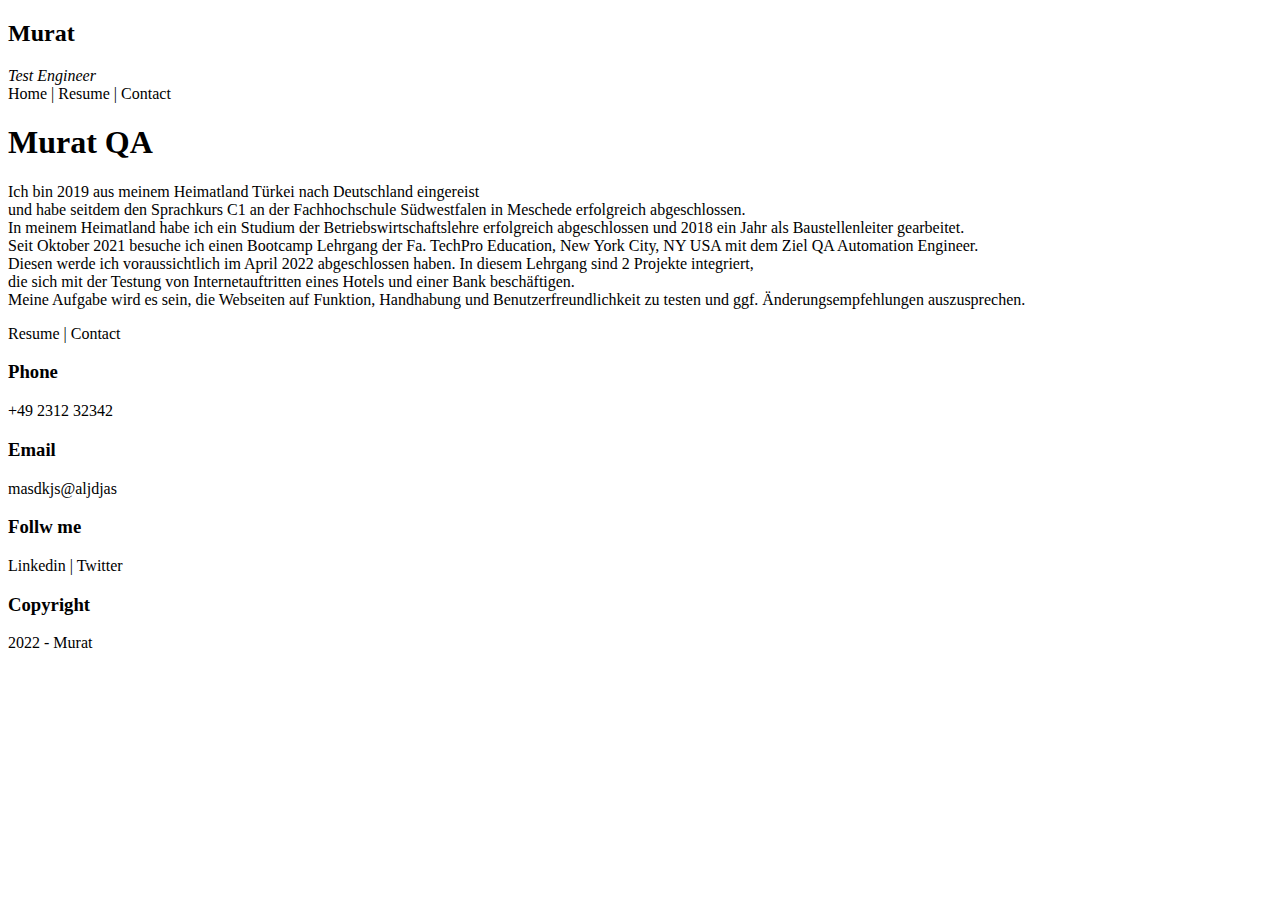
==== index.html @ 359a63f3 "html" ====
<!DOCTYPE html>
<html lang="en">

<head>
    <meta charset="UTF-8">
    <meta http-equiv="X-UA-Compatible" content="IE=edge">
    <meta name="viewport" content="width=device-width, initial-scale=1.0">
    <title>Murat - Resume</title>
</head>

<body>
    <div class="header">
        <div class="title">
            <h2>Murat </h2>
            <i> Test Engineer</i>
        </div>


        <div class="menu">
            Home | Resume | Contact
        </div>

    </div>

    <div class="content">
        <div class="abaut">
            <div class="mey-photo">

            </div>
            <div class="description">
                <h1>Murat QA</h1>
                <p>Ich bin 2019 aus meinem Heimatland Türkei nach Deutschland eingereist <br> und habe seitdem den
                    Sprachkurs C1 an der Fachhochschule Südwestfalen in Meschede erfolgreich abgeschlossen. <br> In
                    meinem Heimatland habe ich ein Studium der Betriebswirtschaftslehre erfolgreich abgeschlossen und
                    2018 ein Jahr als Baustellenleiter gearbeitet. <br> Seit Oktober 2021 besuche ich einen Bootcamp
                    Lehrgang der Fa. TechPro Education, New York City, NY USA mit dem Ziel QA Automation Engineer. <br>
                    Diesen werde ich voraussichtlich im April 2022 abgeschlossen haben. In diesem Lehrgang sind 2
                    Projekte integriert, <br> die sich mit der Testung von Internetauftritten eines Hotels und einer
                    Bank beschäftigen. <br> Meine Aufgabe wird es sein, die Webseiten auf Funktion, Handhabung und
                    Benutzerfreundlichkeit zu testen und ggf. Änderungsempfehlungen auszusprechen.</p>
                <div class="toolbar">
                    Resume | Contact
                </div>
            </div>
        </div>
    </div>

    <div class="footer">
        <div>
            <h3>Phone</h3>
            <p>+49 2312 32342</p>
        </div>
        <div>
            <h3>Email</h3>
            <p>masdkjs@aljdjas</p>
        </div>
        <div>
            <h3>Follw me</h3>
            <p>Linkedin | Twitter</p>
        </div>

        <div>
            <h3>Copyright</h3>
            <p>2022 - Murat</p>
        </div>

    </div>

</body>

</html>
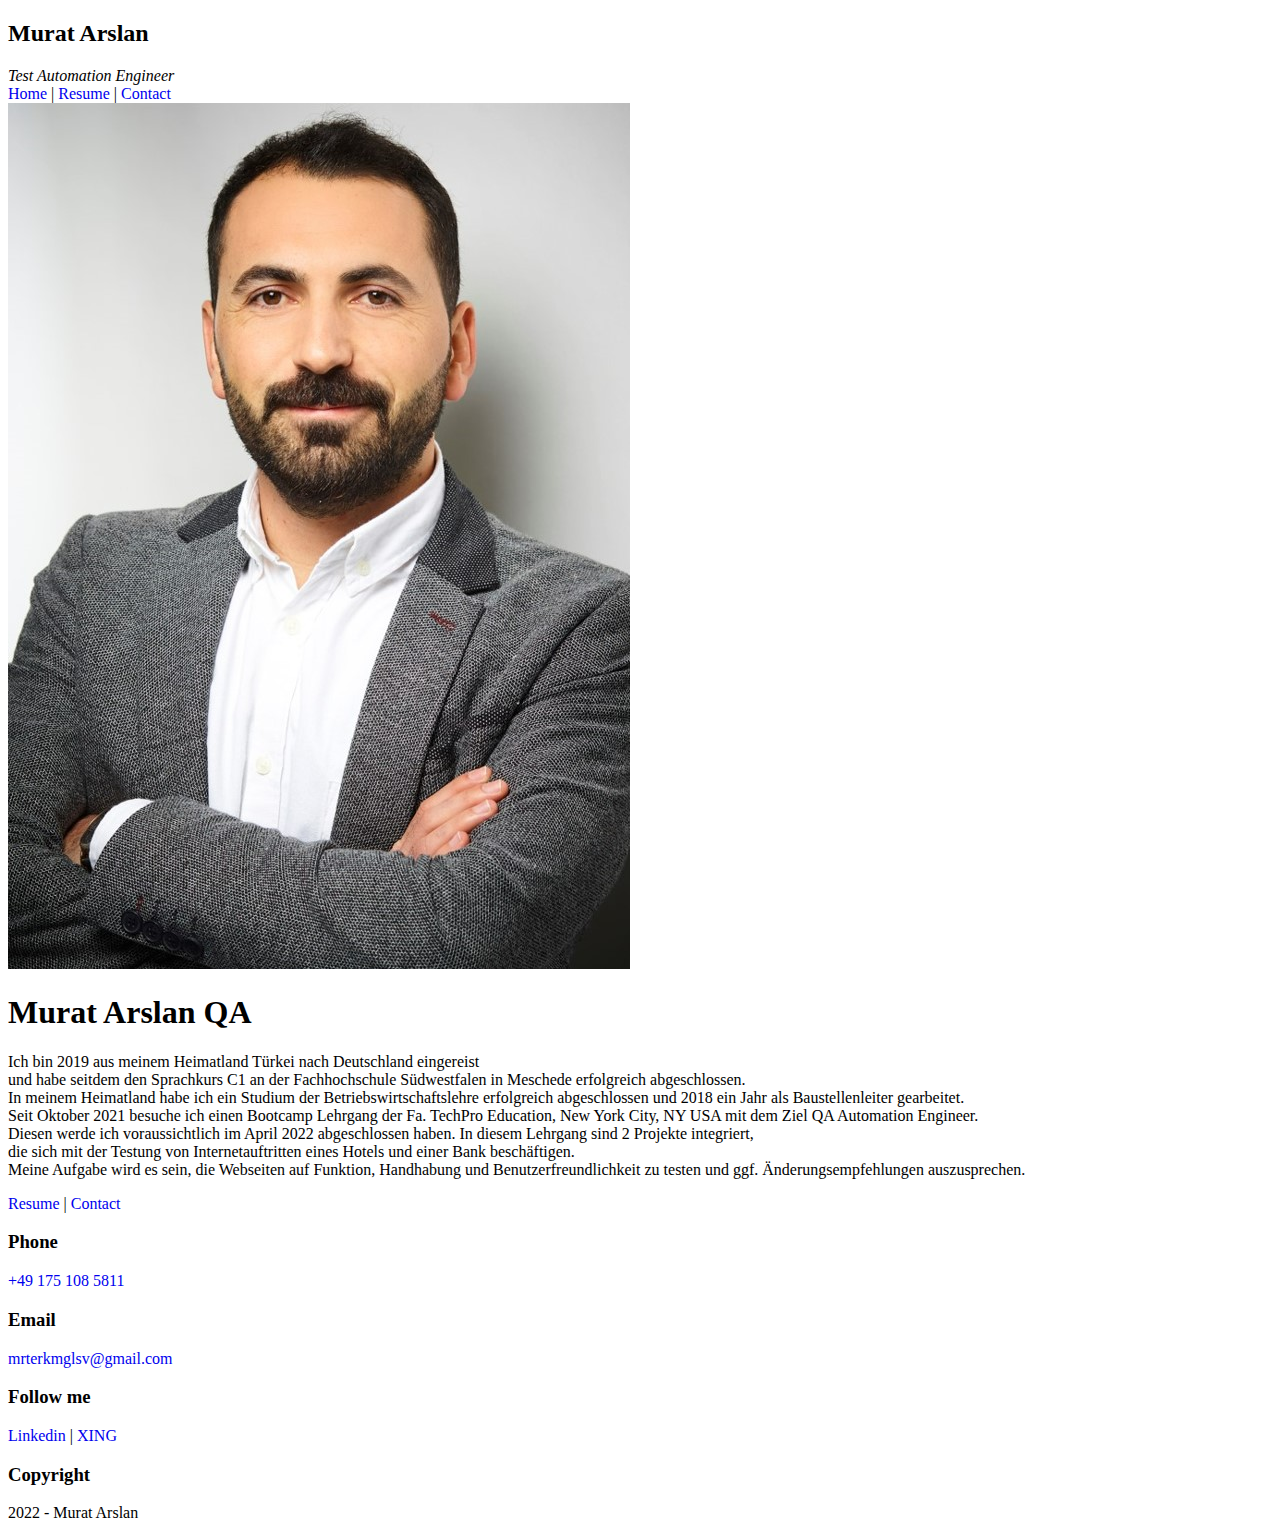
==== commit 342e22d1: "css" ====
--- a/index.html
+++ b/index.html
@@ -5,30 +5,34 @@
     <meta charset="UTF-8">
     <meta http-equiv="X-UA-Compatible" content="IE=edge">
     <meta name="viewport" content="width=device-width, initial-scale=1.0">
-    <title>Murat - Resume</title>
+    <title>Murat Arslan - Resume</title>
+
+    <link rel="stylesheet" href="css/style.css">
 </head>
 
 <body>
     <div class="header">
         <div class="title">
-            <h2>Murat </h2>
-            <i> Test Engineer</i>
+            <h2>Murat Arslan</h2>
+            <i> Test Automation Engineer</i>
         </div>
 
 
         <div class="menu">
-            Home | Resume | Contact
+            <a href="index.html">Home</a> |
+            <a href="resume.html">Resume</a> |
+            <a href="contact.html">Contact</a>
         </div>
 
     </div>
 
     <div class="content">
         <div class="abaut">
-            <div class="mey-photo">
-
+            <div class="my-photo">
+                <img src="img/BoyutKucuk.jpg" alt="Mein Foto">
             </div>
             <div class="description">
-                <h1>Murat QA</h1>
+                <h1>Murat Arslan QA</h1>
                 <p>Ich bin 2019 aus meinem Heimatland Türkei nach Deutschland eingereist <br> und habe seitdem den
                     Sprachkurs C1 an der Fachhochschule Südwestfalen in Meschede erfolgreich abgeschlossen. <br> In
                     meinem Heimatland habe ich ein Studium der Betriebswirtschaftslehre erfolgreich abgeschlossen und
@@ -39,7 +43,7 @@
                     Bank beschäftigen. <br> Meine Aufgabe wird es sein, die Webseiten auf Funktion, Handhabung und
                     Benutzerfreundlichkeit zu testen und ggf. Änderungsempfehlungen auszusprechen.</p>
                 <div class="toolbar">
-                    Resume | Contact
+                    <a href="resume.html">Resume</a> | <a href="contact.html">Contact</a>
                 </div>
             </div>
         </div>
@@ -48,20 +52,21 @@
     <div class="footer">
         <div>
             <h3>Phone</h3>
-            <p>+49 2312 32342</p>
+            <p> <a href="tel:+491751085811">+49 175 108 5811</a> </p>
         </div>
         <div>
             <h3>Email</h3>
-            <p>masdkjs@aljdjas</p>
+            <p><a href="mailto:mrterkmglsv@gmail.com">mrterkmglsv@gmail.com</a></p>
         </div>
         <div>
-            <h3>Follw me</h3>
-            <p>Linkedin | Twitter</p>
+            <h3>Follow me</h3>
+            <p><a href="https://www.linkedin.com/in/muratarslanqaengineer/" target="_blank">Linkedin</a> |
+                <a href="https://www.xing.com/profile/Murat_Arslan157/cv" target="_blank">XING</a>
+            </p>
         </div>
-
         <div>
             <h3>Copyright</h3>
-            <p>2022 - Murat</p>
+            <p>2022 - Murat Arslan</p>
         </div>
 
     </div>
--- a/css/style.css
+++ b/css/style.css
@@ -0,0 +1,31 @@
+.kirmizi{
+    color:rgb(182, 27, 27);
+    text-align: right;
+    background-color: rgb(184, 200, 231);
+}
+
+a{
+    text-decoration: none; /* alti cikzili olanlari kaldirir*/
+    font-weight: 400; /* bold- derinlik verir kelimelere*/
+}
+
+.kutu{
+
+    width: 300px;
+    height: 500px;
+    background-color: blueviolet;
+    border: 10px solid rebeccapurple;/* cerceve ekler*/
+    border-radius: 20px;/*cevceve koselerini kirpar*/
+    box-shadow: 5px 5px 3px;
+}
+
+
+
+
+
+
+
+
+
+
+
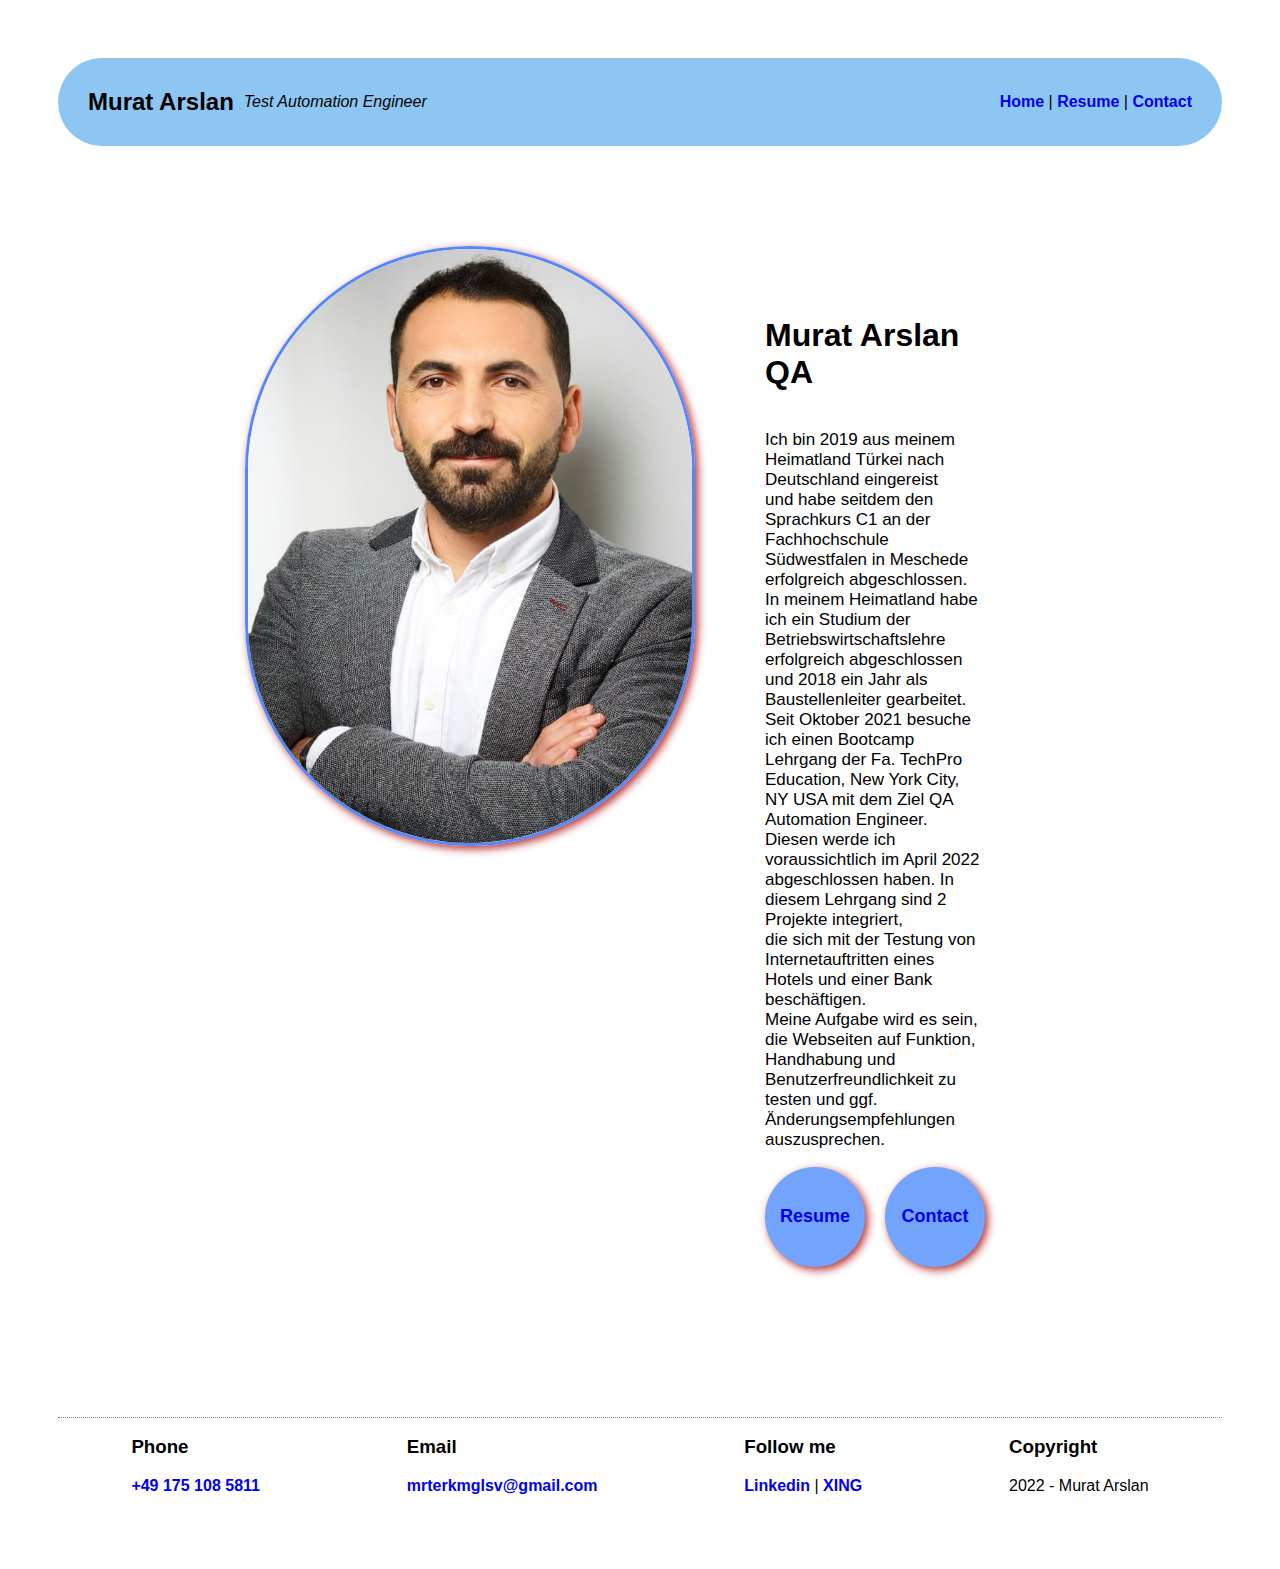
==== commit 45c540ae: "resume" ====
--- a/index.html
+++ b/index.html
@@ -11,9 +11,11 @@
 </head>
 
 <body>
+
     <div class="header">
         <div class="title">
-            <h2>Murat Arslan</h2>
+
+            <h2> <span></span>Murat Arslan</h2>
             <i> Test Automation Engineer</i>
         </div>
 
@@ -27,13 +29,13 @@
     </div>
 
     <div class="content">
-        <div class="abaut">
+        <div class="about">
             <div class="my-photo">
-                <img src="img/BoyutKucuk.jpg" alt="Mein Foto">
+                <img src="img/BoyutKucuk.jpg" width="300" height="350" alt="Mein Foto">
             </div>
             <div class="description">
                 <h1>Murat Arslan QA</h1>
-                <p>Ich bin 2019 aus meinem Heimatland Türkei nach Deutschland eingereist <br> und habe seitdem den
+                <p> Ich bin 2019 aus meinem Heimatland Türkei nach Deutschland eingereist <br> und habe seitdem den
                     Sprachkurs C1 an der Fachhochschule Südwestfalen in Meschede erfolgreich abgeschlossen. <br> In
                     meinem Heimatland habe ich ein Studium der Betriebswirtschaftslehre erfolgreich abgeschlossen und
                     2018 ein Jahr als Baustellenleiter gearbeitet. <br> Seit Oktober 2021 besuche ich einen Bootcamp
@@ -43,7 +45,7 @@
                     Bank beschäftigen. <br> Meine Aufgabe wird es sein, die Webseiten auf Funktion, Handhabung und
                     Benutzerfreundlichkeit zu testen und ggf. Änderungsempfehlungen auszusprechen.</p>
                 <div class="toolbar">
-                    <a href="resume.html">Resume</a> | <a href="contact.html">Contact</a>
+                    <a href="resume.html">Resume</a> <a href="contact.html">Contact</a>
                 </div>
             </div>
         </div>
--- a/css/style.css
+++ b/css/style.css
@@ -1,23 +1,159 @@
-.kirmizi{
-    color:rgb(182, 27, 27);
-    text-align: right;
-    background-color: rgb(184, 200, 231);
+
+@import url("https://fonts.googleapis.com/css2?family=Roboto:wght@100;300;400;500;700;900&display=swap");
+* {
+  box-sizing: border-box;
+}
+body {
+  font-family: "Montserrat", sans-serif;
+  padding: 50px;
+}
+a {
+  text-decoration: none;
+  font-weight: 900;
 }
 
-a{
-    text-decoration: none; /* alti cikzili olanlari kaldirir*/
-    font-weight: 400; /* bold- derinlik verir kelimelere*/
+
+input,textarea {
+
+    border: 1px solid rgb(42, 173,9);
+    border-radius: 10px;
+    padding: 10 px;
 }
 
-.kutu{
+button{
+    border: 1px solid rgb(30, 126, 7);
+    border-radius: 10px;
+    padding: 10px 30px;
+    background-color: rgb(42, 173,9);
+    color: white;
+    font-size: 15px;
+    
+}
 
-    width: 300px;
-    height: 500px;
-    background-color: blueviolet;
-    border: 10px solid rebeccapurple;/* cerceve ekler*/
-    border-radius: 20px;/*cevceve koselerini kirpar*/
-    box-shadow: 5px 5px 3px;
+
+.header{
+
+    display: flex;
+    justify-content: space-between;
+    align-items: center;
+    background-color: rgb(142, 198, 243);
+    padding: 10px 30px;
+    border-radius: 60px;
 }
+
+.header .title{
+    display: flex;
+    justify-content: space-between;
+    align-items: center;
+    gap: 10px;
+}
+
+.header .span{
+  width: 50px;
+  height: 50px;
+  border-radius: 25px ;
+  background-color: olive;
+
+}
+ 
+.content h1{
+
+}
+ 
+.content{
+
+  display: flex;
+  flex-direction: column;
+  align-items: center;
+  padding: 100px;
+}
+
+.content h2{
+  color: rgb(151, 3, 3);
+}
+
+.content .about{
+    display: flex;
+    gap: 20px;
+    width: 70%;
+    justify-content: center;
+
+}
+
+.content .about img{
+  width: 450px;
+  height: 600px;
+    border-radius: 250px;
+    border: solid rgb(84, 136, 250);
+    box-shadow: 3px 3px 8px rgb(184, 49, 49);
+}
+
+
+.content .description{
+  display: flex;
+  flex-direction: column;
+  justify-content: center;
+  padding: 50px;
+}
+
+.content .description p{
+  font-size: 17px;
+}
+
+.content .toolbar{
+  display: flex;
+  gap: 20px;
+}
+.content .toolbar a{
+
+    background-color: rgb(114, 163, 253);
+    width: 100px;
+    height: 100px;
+    border-radius: 50px;
+    display: flex;
+    align-items: center;
+    justify-content: center;
+    font-size: 18px;
+    box-shadow: 3px 3px 8px rgb(184, 49, 49);
+}
+
+.section{
+  width: 60%;
+}
+
+.section .card{
+  display: flex;
+  align-items: flex;
+border: 1px solid  rgb(114, 163, 253);
+border-radius: 20px;
+padding: 50px;
+margin-bottom: 50px;
+gap:40px;
+box-shadow: 3px 3px 8px rgb(184, 49, 49);
+
+}
+
+.section .card h2{
+  color: rgb(77, 112, 179);
+}
+.section .card .left{
+  flex: 3;
+}
+.section .card .right{
+  flex: 2;
+}
+
+.section .form-row{
+  margin-bottom: 20px;
+}
+
+.footer{
+  display: flex;
+  justify-content: space-around;
+  border-top: 1px dotted gray;
+
+}
+ 
 
 
 
@@ -27,5 +163,3 @@
 
 
 
-
-
